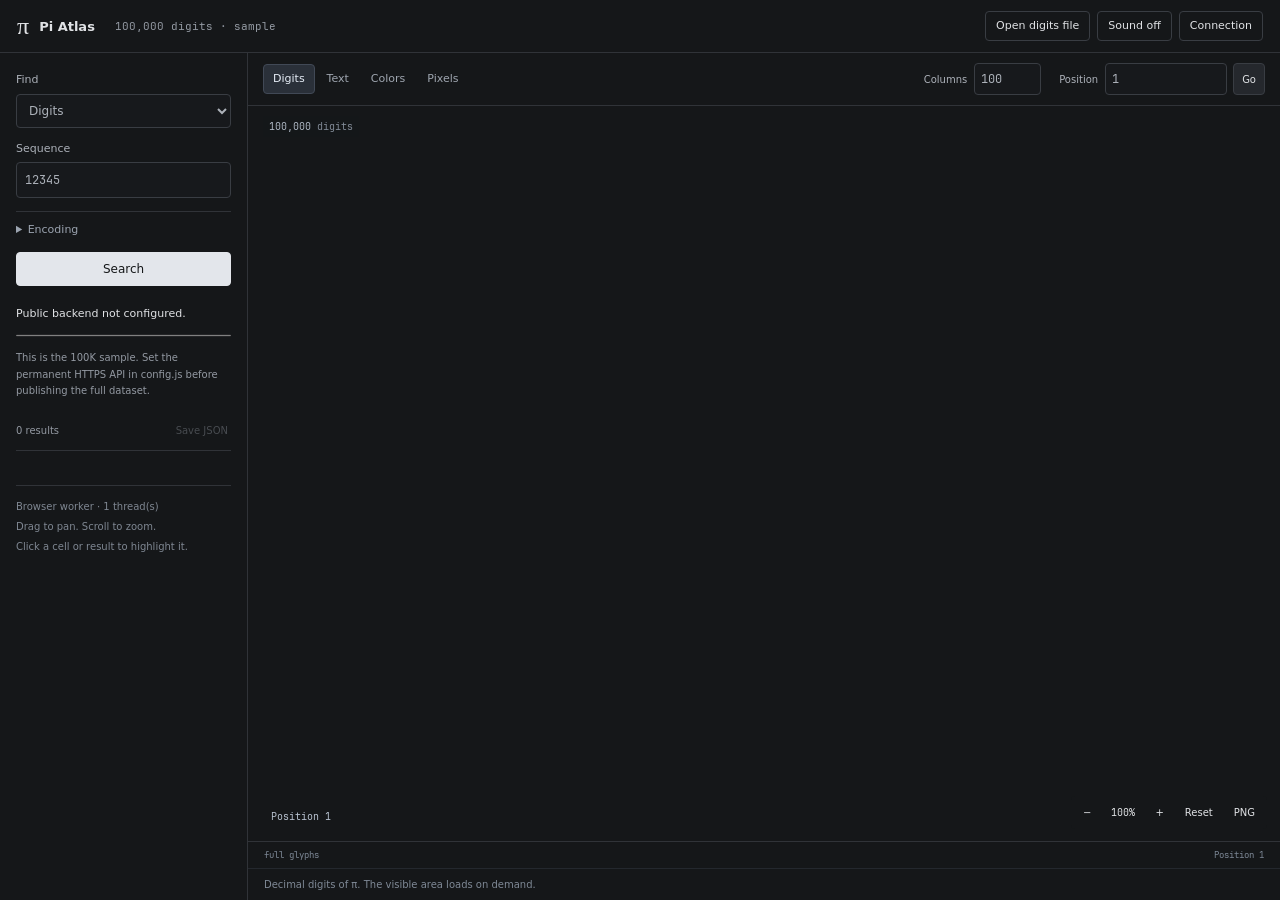
==== index.html @ 3bdf35b6 "add files" ====
<!doctype html>
<html lang="en"><head>
<meta charset="utf-8"><meta name="viewport" content="width=device-width,initial-scale=1"><meta name="theme-color" content="#151719"><title>Pi Atlas</title>
<script>if(location.protocol==='file:'&&!window.PI_STANDALONE)location.replace(new URL('Pi Atlas.html',location.href));</script>
<link rel="stylesheet" href="style.css"></head><body>
<header><a class="brand" href="./">π <span>Pi Atlas</span></a><span id="datasetBadge">Opening…</span><div class="header-actions"><button id="openFile">Open digits file</button><input id="digitFile" type="file" accept=".txt,.dec,.dat" hidden><button id="sound" title="Toggle sound">Sound off</button><button id="settings">Connection</button></div></header>
<main><aside><form id="searchForm">
<label>Find<select id="searchMode"><option value="digits">Digits</option><option value="text">Text</option><option value="colors">Colors</option><option value="shape">Pixel pattern</option></select></label>
<div id="sequenceControls"><label id="queryLabel">Sequence<input id="query" value="12345" maxlength="2048" autocomplete="off" spellcheck="false"></label><div id="palette" class="palette" hidden></div></div>
<div id="shapeControls" hidden><label>Pattern <span class="muted">0 dark · 1 light · ? ignore</span><textarea id="pattern" rows="5" spellcheck="false">?111?
10001
11111
10001
10001</textarea></label><div id="pixelEditor" aria-label="Pixel pattern editor"></div><div class="row"><button type="button" id="heart">Heart</button><button type="button" id="clearPattern">Clear</button><label class="file-button">Image<input type="file" id="imageInput" accept="image/*" hidden></label></div><label class="check"><input type="checkbox" id="sweep" checked> Try different row widths</label><div class="row"><label>From<input id="minWidth" type="number" min="1" max="4096" value="6"></label><label>To<input id="maxWidth" type="number" min="1" max="4096" value="64"></label></div></div>
<details id="encodingOptions"><summary>Encoding</summary><div class="encoding-fields"><div class="row"><label>Text<select id="scheme"><option value="mod26">Pairs mod 26</option><option value="a1z26">01–26 → A–Z</option><option value="ascii">ASCII triples</option></select></label><label>Offset<select id="alignment"><option>0</option><option>1</option><option>2</option></select></label></div><label>Pixels<select id="rule"><option value="threshold">0–4 dark, 5–9 light</option><option value="parity">Even dark, odd light</option></select></label></div></details>
<button class="primary" id="searchButton" type="submit">Search</button></form>
<div class="job"><div class="row"><span id="jobLabel" aria-live="polite">Opening dataset…</span><button id="cancel" hidden>Cancel</button></div><progress id="progress" value="0" max="1"></progress><p id="coverage" class="hint">Positions start at the first digit after the decimal point.</p><button id="continue" hidden>Continue search</button></div>
<div class="result-head"><span id="resultCount">Results</span><button id="downloadResults" disabled>Save JSON</button></div><div id="results" aria-label="Search results"></div>
<footer><span id="engine">…</span><span>Drag to pan. Scroll to zoom.</span><span>Click a cell or result to highlight it.</span></footer></aside>
<section class="explorer" aria-label="Pi canvas"><div class="toolbar"><div class="view-tabs" role="group" aria-label="View"><button data-view="digits" class="selected">Digits</button><button data-view="text">Text</button><button data-view="colors">Colors</button><button data-view="binary">Pixels</button></div><label>Columns <input id="cols" type="number" min="1" max="4096" value="100"></label><form id="jumpForm"><label>Position <input id="jump" inputmode="numeric" value="1"></label><button>Go</button></form></div>
<div class="canvas-wrap" id="canvasWrap"><canvas id="canvas" aria-label="Digits: drag to pan, scroll to zoom, click to highlight" tabindex="0"></canvas><div class="canvas-title"><span id="digitCount">—</span> digits <span id="loadingTile" hidden>Loading view…</span></div><div id="hover" class="hover">Position 1</div><div class="zoom-controls"><button id="zoomOut" aria-label="Zoom out">−</button><span id="zoomLabel">100%</span><button id="zoomIn" aria-label="Zoom in">+</button><button id="reset">Reset</button><button id="screenshot">PNG</button></div></div><div class="bottom-bar"><span id="lod">Digits</span><span id="position">Position 1</span></div><div class="encoding-note" id="encodingNote">Decimal digits of π. The visible area loads on demand.</div></section></main>
<dialog id="connection"><form id="connectionForm"><h2>Dataset connection</h2><p>Use a search server, or open a digits file from your computer. Large local files read only the visible area.</p><label>Server URL<input id="apiUrl" type="url" placeholder="https://api.example.com" spellcheck="false"></label><p class="hint">Leave blank for the 100K sample. A local file stays on your computer. A public dataset needs its search server to remain online.</p><div class="row"><button type="button" id="closeSettings">Close</button><button class="primary" type="submit">Connect</button></div><p id="connectionError" role="alert"></p></form></dialog>
<div id="toast" role="status" hidden></div><script src="config.js"></script><script src="viewport.js"></script><script type="module" src="app.js"></script></body></html>
---- style.css ----
@font-face{font-family:JetBrains;src:url('./assets/JetBrainsMono-Regular.woff2') format('woff2');font-display:swap}
:root{color-scheme:dark;--bg:#151719;--line:#303338;--ink:#e0e2e5;--muted:#9399a2}*{box-sizing:border-box}body{margin:0;background:var(--bg);color:var(--ink);font:12px/1.5 system-ui,'Segoe UI',sans-serif}button,input,select,textarea{font:inherit;color:inherit}button{cursor:pointer;background:#25282d;border:1px solid #393d43;border-radius:4px;padding:7px 11px;white-space:nowrap}button:hover{background:#32363c}button:disabled{opacity:.4;cursor:default}:focus-visible{outline:2px solid #b8d1f4;outline-offset:2px}input,select,textarea{background:#17191c;border:1px solid #393d43;border-radius:4px;padding:8px;width:100%;min-width:0}input,textarea{font-family:JetBrains,Consolas,monospace}label{display:block;color:#acb1b9;font-size:11px}label>input,label>select,label>textarea{margin-top:5px;font-size:12px}textarea{resize:vertical;line-height:1.6}header{height:53px;display:flex;align-items:center;gap:20px;padding:0 17px;border-bottom:1px solid var(--line)}.brand{display:flex;gap:10px;align-items:center;text-decoration:none;color:var(--ink);font:24px Georgia,serif}.brand span{font:600 13px system-ui}.header-actions{margin-left:auto;display:flex;gap:7px}.header-actions button{font-size:11px;padding:6px 10px;background:transparent}#datasetBadge{color:var(--muted);font:11px JetBrains,monospace}main{height:calc(100dvh - 53px);display:grid;grid-template-columns:248px minmax(0,1fr)}aside{padding:19px 16px;border-right:1px solid var(--line);overflow:auto;scrollbar-width:thin}#searchForm{display:grid;gap:13px}.row{display:flex;align-items:center;gap:8px}.row>label{flex:1;min-width:0}.primary{background:#e3e6eb;color:#151719;border-color:#e3e6eb}.primary:hover{background:#fff}.hint,.muted{color:var(--muted);font-size:10px;line-height:1.65}.muted{display:block}.job{margin:20px 0}.job .row{justify-content:space-between}#jobLabel{font-size:11px}#cancel,#continue{font-size:10px;padding:5px 8px}progress{height:3px;width:100%;accent-color:#b8d1f4;margin-top:9px}progress::-webkit-progress-bar{background:#30343a}progress::-webkit-progress-value{background:#a6bfdf}.result-head{display:flex;justify-content:space-between;align-items:center;border-bottom:1px solid var(--line);padding-bottom:9px;color:var(--muted);font-size:10px}.result-head button{border:0;background:none;font-size:10px;padding:3px}#results{display:grid;gap:4px;margin-top:10px}#results button{font:11px JetBrains,monospace;display:flex;justify-content:space-between;text-align:left;background:transparent;border-color:transparent;padding:9px 5px;white-space:normal;gap:5px}#results button:hover,#results button.active{background:#29323e;border-color:#3e536b}#results small{font:9px system-ui;color:var(--muted);white-space:nowrap}footer{border-top:1px solid var(--line);margin-top:24px;padding-top:13px;display:grid;gap:5px;color:#7f8792;font-size:10px}.explorer{min-width:0;min-height:0;display:flex;flex-direction:column}.toolbar{min-height:53px;display:flex;align-items:center;gap:18px;padding:10px 15px;border-bottom:1px solid var(--line);flex-wrap:wrap}.view-tabs{display:flex;gap:2px;margin-right:auto}.view-tabs button{background:transparent;border-color:transparent;padding:6px 9px;font-size:11px;color:#9ea5af}.view-tabs .selected{color:#e5ecf6;background:#2a3039;border-color:#414956}.toolbar>label,.toolbar form label{display:flex;align-items:center;gap:7px;white-space:nowrap;font-size:10px}.toolbar input{margin:0;width:67px;padding:6px}.toolbar form{display:flex;gap:6px}.toolbar form input{width:122px}.toolbar form button{font-size:10px;padding:5px 8px}.canvas-wrap{position:relative;flex:1;min-height:240px;overflow:hidden;background:#151719}canvas{display:block;width:100%;height:100%;touch-action:none;cursor:grab}canvas:active{cursor:grabbing}.canvas-title{position:absolute;left:15px;top:10px;color:#808995;background:#151719ed;font:10px JetBrains,monospace;padding:4px 6px;pointer-events:none}.canvas-title span:first-child{color:#aeb7c3}#loadingTile{margin-left:12px;color:#b8d1f4}.hover{position:absolute;bottom:13px;left:16px;pointer-events:none;font:10px JetBrains,monospace;background:#151719eb;padding:5px 7px;color:#b7c1cf}.zoom-controls{position:absolute;bottom:12px;right:13px;display:flex;align-items:center;gap:3px;background:#151719ec;padding:3px;border-radius:4px}.zoom-controls button{font-size:10px;padding:5px 8px;background:transparent;border-color:transparent}.zoom-controls button:hover{background:#30363f}.zoom-controls span{font:10px JetBrains,monospace;min-width:40px;text-align:center}.bottom-bar{display:flex;justify-content:space-between;gap:15px;border-top:1px solid var(--line);padding:7px 16px;color:#7c8795;font:9px JetBrains,monospace}.encoding-note{border-top:1px solid #24282e;padding:8px 16px;font-size:10px;color:#7f8996}details{border-top:1px solid var(--line);padding-top:10px}summary{color:#9ba4b0;cursor:pointer;font-size:11px}.encoding-fields{display:grid;gap:13px;margin-top:13px}.check{display:flex;align-items:center;gap:7px;margin:12px 0;font-size:10px}.check input{width:auto;margin:0}#shapeControls .row{margin-top:8px}.file-button{border:1px solid #393d43;border-radius:4px;padding:7px 12px;cursor:pointer}.palette{display:flex;gap:3px;margin-top:9px}.palette button{border:0;color:#161616;padding:5px 0;flex:1;min-width:0;font:10px JetBrains,monospace}#pixelEditor{display:grid;gap:2px;margin:9px 0;max-width:100%;overflow:auto}#pixelEditor button{width:20px;height:20px;padding:0;border-radius:2px;font-size:9px;background:#111316;color:#7f8996}#pixelEditor button[data-value="1"]{background:#d6e2f2;color:#17191c}#pixelEditor button[data-value="?"]{background:#313b48}dialog{background:#1e2126;color:var(--ink);border:1px solid #4a5361;border-radius:7px;padding:25px;max-width:440px;width:calc(100% - 30px)}dialog::backdrop{background:#0009}dialog h2{font-size:17px;font-weight:500;margin-top:0}dialog p{color:#a2acba;font-size:12px;line-height:1.8}dialog .row{justify-content:flex-end;margin-top:20px}#connectionError{color:#efafa8}#toast{position:fixed;bottom:20px;left:50%;transform:translateX(-50%);max-width:90vw;background:#d4dce7;color:#151719;padding:11px 18px;border-radius:5px;box-shadow:0 3px 20px #0006;z-index:5}[hidden]{display:none!important}
@media(max-width:900px){header{gap:12px}.header-actions button{padding:6px}.toolbar{gap:10px}main{grid-template-columns:220px minmax(0,1fr)}aside{padding:16px 12px}.toolbar form input{width:100px}.toolbar form label{font-size:0}.toolbar form label input{font-size:11px}}
@media(max-width:640px){header{padding:0 12px;height:49px;gap:10px}#datasetBadge{display:none}.brand span{font-size:12px}.header-actions{gap:4px}.header-actions button{font-size:10px}main{display:flex;flex-direction:column;height:auto}.explorer{order:-1;height:64dvh;min-height:380px}aside{border-right:0;border-top:1px solid var(--line);overflow:visible;padding:18px}.toolbar{gap:7px;padding:8px;min-height:48px}.view-tabs button{padding:5px 7px;font-size:10px}.toolbar>label{font-size:0}.toolbar>label input{font-size:10px;width:48px}.toolbar form input{width:90px}.encoding-note{font-size:9px}.hover{bottom:53px;left:10px}.zoom-controls{bottom:9px}.canvas-title{top:7px;left:10px}}
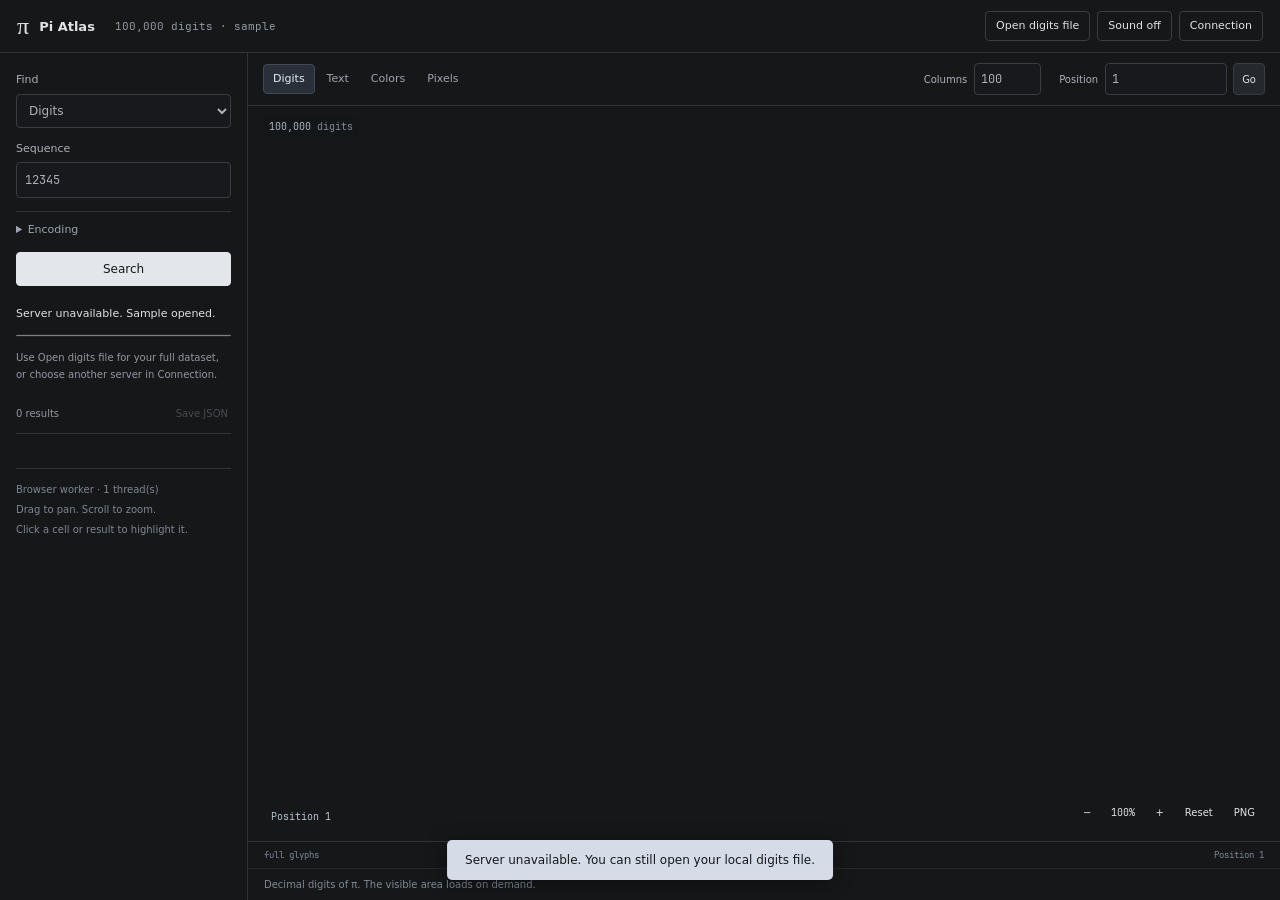
==== commit 01213529: "v1.0.1 made it so if api is offline it shows a message" ====
--- a/index.html
+++ b/index.html
@@ -20,4 +20,5 @@
 <section class="explorer" aria-label="Pi canvas"><div class="toolbar"><div class="view-tabs" role="group" aria-label="View"><button data-view="digits" class="selected">Digits</button><button data-view="text">Text</button><button data-view="colors">Colors</button><button data-view="binary">Pixels</button></div><label>Columns <input id="cols" type="number" min="1" max="4096" value="100"></label><form id="jumpForm"><label>Position <input id="jump" inputmode="numeric" value="1"></label><button>Go</button></form></div>
 <div class="canvas-wrap" id="canvasWrap"><canvas id="canvas" aria-label="Digits: drag to pan, scroll to zoom, click to highlight" tabindex="0"></canvas><div class="canvas-title"><span id="digitCount">—</span> digits <span id="loadingTile" hidden>Loading view…</span></div><div id="hover" class="hover">Position 1</div><div class="zoom-controls"><button id="zoomOut" aria-label="Zoom out">−</button><span id="zoomLabel">100%</span><button id="zoomIn" aria-label="Zoom in">+</button><button id="reset">Reset</button><button id="screenshot">PNG</button></div></div><div class="bottom-bar"><span id="lod">Digits</span><span id="position">Position 1</span></div><div class="encoding-note" id="encodingNote">Decimal digits of π. The visible area loads on demand.</div></section></main>
 <dialog id="connection"><form id="connectionForm"><h2>Dataset connection</h2><p>Use a search server, or open a digits file from your computer. Large local files read only the visible area.</p><label>Server URL<input id="apiUrl" type="url" placeholder="https://api.example.com" spellcheck="false"></label><p class="hint">Leave blank for the 100K sample. A local file stays on your computer. A public dataset needs its search server to remain online.</p><div class="row"><button type="button" id="closeSettings">Close</button><button class="primary" type="submit">Connect</button></div><p id="connectionError" role="alert"></p></form></dialog>
+<section id="apiOffline" class="api-offline" hidden role="status" aria-live="polite"><div><p>The API this website uses is offline, either computing more digits or just turned off</p><div class="offline-actions"><button id="openSmallVersion" class="primary">Check the 100K smaller version</button><button id="retryDefaultApi">Check API again</button></div><p id="offlineError" class="hint"></p></div></section>
 <div id="toast" role="status" hidden></div><script src="config.js"></script><script src="viewport.js"></script><script type="module" src="app.js"></script></body></html>
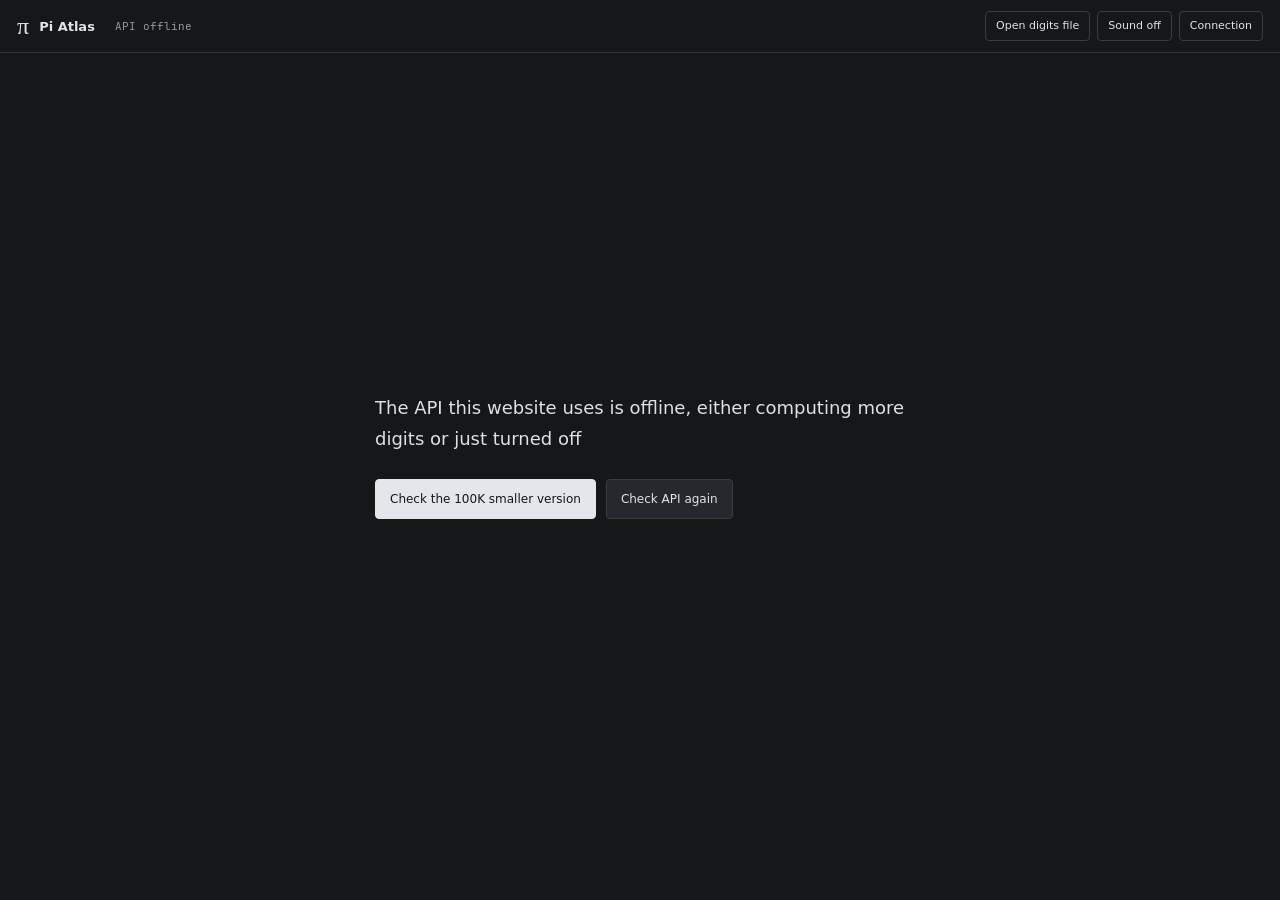
==== commit 7c5ac060: "Add files via upload" ====
--- a/index.html
+++ b/index.html
@@ -1,24 +1,24 @@
-<!doctype html>
-<html lang="en"><head>
-<meta charset="utf-8"><meta name="viewport" content="width=device-width,initial-scale=1"><meta name="theme-color" content="#151719"><title>Pi Atlas</title>
-<script>if(location.protocol==='file:'&&!window.PI_STANDALONE)location.replace(new URL('Pi Atlas.html',location.href));</script>
-<link rel="stylesheet" href="style.css"></head><body>
-<header><a class="brand" href="./">π <span>Pi Atlas</span></a><span id="datasetBadge">Opening…</span><div class="header-actions"><button id="openFile">Open digits file</button><input id="digitFile" type="file" accept=".txt,.dec,.dat" hidden><button id="sound" title="Toggle sound">Sound off</button><button id="settings">Connection</button></div></header>
-<main><aside><form id="searchForm">
-<label>Find<select id="searchMode"><option value="digits">Digits</option><option value="text">Text</option><option value="colors">Colors</option><option value="shape">Pixel pattern</option></select></label>
-<div id="sequenceControls"><label id="queryLabel">Sequence<input id="query" value="12345" maxlength="2048" autocomplete="off" spellcheck="false"></label><div id="palette" class="palette" hidden></div></div>
-<div id="shapeControls" hidden><label>Pattern <span class="muted">0 dark · 1 light · ? ignore</span><textarea id="pattern" rows="5" spellcheck="false">?111?
-10001
-11111
-10001
-10001</textarea></label><div id="pixelEditor" aria-label="Pixel pattern editor"></div><div class="row"><button type="button" id="heart">Heart</button><button type="button" id="clearPattern">Clear</button><label class="file-button">Image<input type="file" id="imageInput" accept="image/*" hidden></label></div><label class="check"><input type="checkbox" id="sweep" checked> Try different row widths</label><div class="row"><label>From<input id="minWidth" type="number" min="1" max="4096" value="6"></label><label>To<input id="maxWidth" type="number" min="1" max="4096" value="64"></label></div></div>
-<details id="encodingOptions"><summary>Encoding</summary><div class="encoding-fields"><div class="row"><label>Text<select id="scheme"><option value="mod26">Pairs mod 26</option><option value="a1z26">01–26 → A–Z</option><option value="ascii">ASCII triples</option></select></label><label>Offset<select id="alignment"><option>0</option><option>1</option><option>2</option></select></label></div><label>Pixels<select id="rule"><option value="threshold">0–4 dark, 5–9 light</option><option value="parity">Even dark, odd light</option></select></label></div></details>
-<button class="primary" id="searchButton" type="submit">Search</button></form>
-<div class="job"><div class="row"><span id="jobLabel" aria-live="polite">Opening dataset…</span><button id="cancel" hidden>Cancel</button></div><progress id="progress" value="0" max="1"></progress><p id="coverage" class="hint">Positions start at the first digit after the decimal point.</p><button id="continue" hidden>Continue search</button></div>
-<div class="result-head"><span id="resultCount">Results</span><button id="downloadResults" disabled>Save JSON</button></div><div id="results" aria-label="Search results"></div>
-<footer><span id="engine">…</span><span>Drag to pan. Scroll to zoom.</span><span>Click a cell or result to highlight it.</span></footer></aside>
-<section class="explorer" aria-label="Pi canvas"><div class="toolbar"><div class="view-tabs" role="group" aria-label="View"><button data-view="digits" class="selected">Digits</button><button data-view="text">Text</button><button data-view="colors">Colors</button><button data-view="binary">Pixels</button></div><label>Columns <input id="cols" type="number" min="1" max="4096" value="100"></label><form id="jumpForm"><label>Position <input id="jump" inputmode="numeric" value="1"></label><button>Go</button></form></div>
-<div class="canvas-wrap" id="canvasWrap"><canvas id="canvas" aria-label="Digits: drag to pan, scroll to zoom, click to highlight" tabindex="0"></canvas><div class="canvas-title"><span id="digitCount">—</span> digits <span id="loadingTile" hidden>Loading view…</span></div><div id="hover" class="hover">Position 1</div><div class="zoom-controls"><button id="zoomOut" aria-label="Zoom out">−</button><span id="zoomLabel">100%</span><button id="zoomIn" aria-label="Zoom in">+</button><button id="reset">Reset</button><button id="screenshot">PNG</button></div></div><div class="bottom-bar"><span id="lod">Digits</span><span id="position">Position 1</span></div><div class="encoding-note" id="encodingNote">Decimal digits of π. The visible area loads on demand.</div></section></main>
-<dialog id="connection"><form id="connectionForm"><h2>Dataset connection</h2><p>Use a search server, or open a digits file from your computer. Large local files read only the visible area.</p><label>Server URL<input id="apiUrl" type="url" placeholder="https://api.example.com" spellcheck="false"></label><p class="hint">Leave blank for the 100K sample. A local file stays on your computer. A public dataset needs its search server to remain online.</p><div class="row"><button type="button" id="closeSettings">Close</button><button class="primary" type="submit">Connect</button></div><p id="connectionError" role="alert"></p></form></dialog>
-<section id="apiOffline" class="api-offline" hidden role="status" aria-live="polite"><div><p>The API this website uses is offline, either computing more digits or just turned off</p><div class="offline-actions"><button id="openSmallVersion" class="primary">Check the 100K smaller version</button><button id="retryDefaultApi">Check API again</button></div><p id="offlineError" class="hint"></p></div></section>
-<div id="toast" role="status" hidden></div><script src="config.js"></script><script src="viewport.js"></script><script type="module" src="app.js"></script></body></html>
+<!doctype html>
+<html lang="en"><head>
+<meta charset="utf-8"><meta name="viewport" content="width=device-width,initial-scale=1"><meta name="theme-color" content="#151719"><title>Pi Atlas</title>
+<script>if(location.protocol==='file:'&&!window.PI_STANDALONE)location.replace(new URL('Pi Atlas.html',location.href));</script>
+<link rel="stylesheet" href="style.css"></head><body>
+<header><a class="brand" href="./">π <span>Pi Atlas</span></a><span id="datasetBadge">Opening…</span><div class="header-actions"><button id="openFile">Open digits file</button><input id="digitFile" type="file" accept=".txt,.dec,.dat" hidden><button id="sound" title="Toggle sound">Sound off</button><button id="settings">Connection</button></div></header>
+<main><aside><form id="searchForm">
+<label>Find<select id="searchMode"><option value="digits">Digits</option><option value="text">Text</option><option value="colors">Colors</option><option value="shape">Pixel pattern</option></select></label>
+<div id="sequenceControls"><label id="queryLabel">Sequence<input id="query" value="12345" maxlength="2048" autocomplete="off" spellcheck="false"></label><div id="palette" class="palette" hidden></div></div>
+<div id="shapeControls" hidden><label>Pattern <span class="muted">0 dark · 1 light · ? ignore</span><textarea id="pattern" rows="5" spellcheck="false">?111?
+10001
+11111
+10001
+10001</textarea></label><div id="pixelEditor" aria-label="Pixel pattern editor"></div><div class="row"><button type="button" id="heart">Heart</button><button type="button" id="clearPattern">Clear</button><label class="file-button">Image<input type="file" id="imageInput" accept="image/*" hidden></label></div><label class="check"><input type="checkbox" id="sweep" checked> Try different row widths</label><div class="row"><label>From<input id="minWidth" type="number" min="1" max="4096" value="6"></label><label>To<input id="maxWidth" type="number" min="1" max="4096" value="64"></label></div></div>
+<details id="encodingOptions"><summary>Encoding</summary><div class="encoding-fields"><div class="row"><label>Text<select id="scheme"><option value="mod26">Pairs mod 26</option><option value="a1z26">01–26 → A–Z</option><option value="ascii">ASCII triples</option></select></label><label>Offset<select id="alignment"><option>0</option><option>1</option><option>2</option></select></label></div><label>Pixels<select id="rule"><option value="threshold">0–4 dark, 5–9 light</option><option value="parity">Even dark, odd light</option></select></label></div></details>
+<button class="primary" id="searchButton" type="submit">Search</button></form>
+<div class="job"><div class="row"><span id="jobLabel" aria-live="polite">Opening dataset…</span><button id="cancel" hidden>Cancel</button></div><progress id="progress" value="0" max="1"></progress><p id="coverage" class="hint">Positions start at the first digit after the decimal point.</p><button id="continue" hidden>Continue search</button></div>
+<div class="result-head"><span id="resultCount">Results</span><button id="downloadResults" disabled>Save JSON</button></div><div id="results" aria-label="Search results"></div>
+<footer><span id="engine">…</span><span>Drag to pan. Scroll to zoom.</span><span>Click a cell or result to highlight it.</span></footer></aside>
+<section class="explorer" aria-label="Pi canvas"><div class="toolbar"><div class="view-tabs" role="group" aria-label="View"><button data-view="digits" class="selected">Digits</button><button data-view="text">Text</button><button data-view="colors">Colors</button><button data-view="binary">Pixels</button></div><label>Columns <input id="cols" type="number" min="1" max="4096" value="100"></label><form id="jumpForm"><label>Position <input id="jump" inputmode="numeric" value="1"></label><button>Go</button></form></div>
+<div class="canvas-wrap" id="canvasWrap"><canvas id="canvas" aria-label="Digits: drag to pan, scroll to zoom, click to highlight" tabindex="0"></canvas><div class="canvas-title"><span id="digitCount">—</span> digits <span id="loadingTile" hidden>Loading view…</span></div><div id="hover" class="hover">Position 1</div><div class="zoom-controls"><button id="zoomOut" aria-label="Zoom out">−</button><span id="zoomLabel">100%</span><button id="zoomIn" aria-label="Zoom in">+</button><button id="reset">Reset</button><button id="screenshot">PNG</button></div></div><div class="bottom-bar"><span id="lod">Digits</span><span id="position">Position 1</span></div><div class="encoding-note" id="encodingNote">Decimal digits of π. The visible area loads on demand.</div></section></main>
+<dialog id="connection"><form id="connectionForm"><h2>Dataset connection</h2><p>Use a search server, or open a digits file from your computer. Large local files read only the visible area.</p><label>Server URL<input id="apiUrl" type="url" placeholder="https://api.example.com" spellcheck="false"></label><p class="hint">Leave blank for the 100K sample. A local file stays on your computer. A public dataset needs its search server to remain online.</p><div class="row"><button type="button" id="closeSettings">Close</button><button class="primary" type="submit">Connect</button></div><p id="connectionError" role="alert"></p></form></dialog>
+<section id="apiOffline" class="api-offline" hidden role="status" aria-live="polite"><div><p>The API this website uses is offline, either computing more digits or just turned off</p><div class="offline-actions"><button id="openSmallVersion" class="primary">Check the 100K smaller version</button><button id="retryDefaultApi">Check API again</button></div><p id="offlineError" class="hint"></p></div></section>
+<div id="toast" role="status" hidden></div><script src="config.js?v=positional5"></script><script src="viewport.js?v=positional5"></script><script type="module" src="app.js?v=positional5"></script></body></html>
--- a/style.css
+++ b/style.css
@@ -2,3 +2,4 @@
 :root{color-scheme:dark;--bg:#151719;--line:#303338;--ink:#e0e2e5;--muted:#9399a2}*{box-sizing:border-box}body{margin:0;background:var(--bg);color:var(--ink);font:12px/1.5 system-ui,'Segoe UI',sans-serif}button,input,select,textarea{font:inherit;color:inherit}button{cursor:pointer;background:#25282d;border:1px solid #393d43;border-radius:4px;padding:7px 11px;white-space:nowrap}button:hover{background:#32363c}button:disabled{opacity:.4;cursor:default}:focus-visible{outline:2px solid #b8d1f4;outline-offset:2px}input,select,textarea{background:#17191c;border:1px solid #393d43;border-radius:4px;padding:8px;width:100%;min-width:0}input,textarea{font-family:JetBrains,Consolas,monospace}label{display:block;color:#acb1b9;font-size:11px}label>input,label>select,label>textarea{margin-top:5px;font-size:12px}textarea{resize:vertical;line-height:1.6}header{height:53px;display:flex;align-items:center;gap:20px;padding:0 17px;border-bottom:1px solid var(--line)}.brand{display:flex;gap:10px;align-items:center;text-decoration:none;color:var(--ink);font:24px Georgia,serif}.brand span{font:600 13px system-ui}.header-actions{margin-left:auto;display:flex;gap:7px}.header-actions button{font-size:11px;padding:6px 10px;background:transparent}#datasetBadge{color:var(--muted);font:11px JetBrains,monospace}main{height:calc(100dvh - 53px);display:grid;grid-template-columns:248px minmax(0,1fr)}aside{padding:19px 16px;border-right:1px solid var(--line);overflow:auto;scrollbar-width:thin}#searchForm{display:grid;gap:13px}.row{display:flex;align-items:center;gap:8px}.row>label{flex:1;min-width:0}.primary{background:#e3e6eb;color:#151719;border-color:#e3e6eb}.primary:hover{background:#fff}.hint,.muted{color:var(--muted);font-size:10px;line-height:1.65}.muted{display:block}.job{margin:20px 0}.job .row{justify-content:space-between}#jobLabel{font-size:11px}#cancel,#continue{font-size:10px;padding:5px 8px}progress{height:3px;width:100%;accent-color:#b8d1f4;margin-top:9px}progress::-webkit-progress-bar{background:#30343a}progress::-webkit-progress-value{background:#a6bfdf}.result-head{display:flex;justify-content:space-between;align-items:center;border-bottom:1px solid var(--line);padding-bottom:9px;color:var(--muted);font-size:10px}.result-head button{border:0;background:none;font-size:10px;padding:3px}#results{display:grid;gap:4px;margin-top:10px}#results button{font:11px JetBrains,monospace;display:flex;justify-content:space-between;text-align:left;background:transparent;border-color:transparent;padding:9px 5px;white-space:normal;gap:5px}#results button:hover,#results button.active{background:#29323e;border-color:#3e536b}#results small{font:9px system-ui;color:var(--muted);white-space:nowrap}footer{border-top:1px solid var(--line);margin-top:24px;padding-top:13px;display:grid;gap:5px;color:#7f8792;font-size:10px}.explorer{min-width:0;min-height:0;display:flex;flex-direction:column}.toolbar{min-height:53px;display:flex;align-items:center;gap:18px;padding:10px 15px;border-bottom:1px solid var(--line);flex-wrap:wrap}.view-tabs{display:flex;gap:2px;margin-right:auto}.view-tabs button{background:transparent;border-color:transparent;padding:6px 9px;font-size:11px;color:#9ea5af}.view-tabs .selected{color:#e5ecf6;background:#2a3039;border-color:#414956}.toolbar>label,.toolbar form label{display:flex;align-items:center;gap:7px;white-space:nowrap;font-size:10px}.toolbar input{margin:0;width:67px;padding:6px}.toolbar form{display:flex;gap:6px}.toolbar form input{width:122px}.toolbar form button{font-size:10px;padding:5px 8px}.canvas-wrap{position:relative;flex:1;min-height:240px;overflow:hidden;background:#151719}canvas{display:block;width:100%;height:100%;touch-action:none;cursor:grab}canvas:active{cursor:grabbing}.canvas-title{position:absolute;left:15px;top:10px;color:#808995;background:#151719ed;font:10px JetBrains,monospace;padding:4px 6px;pointer-events:none}.canvas-title span:first-child{color:#aeb7c3}#loadingTile{margin-left:12px;color:#b8d1f4}.hover{position:absolute;bottom:13px;left:16px;pointer-events:none;font:10px JetBrains,monospace;background:#151719eb;padding:5px 7px;color:#b7c1cf}.zoom-controls{position:absolute;bottom:12px;right:13px;display:flex;align-items:center;gap:3px;background:#151719ec;padding:3px;border-radius:4px}.zoom-controls button{font-size:10px;padding:5px 8px;background:transparent;border-color:transparent}.zoom-controls button:hover{background:#30363f}.zoom-controls span{font:10px JetBrains,monospace;min-width:40px;text-align:center}.bottom-bar{display:flex;justify-content:space-between;gap:15px;border-top:1px solid var(--line);padding:7px 16px;color:#7c8795;font:9px JetBrains,monospace}.encoding-note{border-top:1px solid #24282e;padding:8px 16px;font-size:10px;color:#7f8996}details{border-top:1px solid var(--line);padding-top:10px}summary{color:#9ba4b0;cursor:pointer;font-size:11px}.encoding-fields{display:grid;gap:13px;margin-top:13px}.check{display:flex;align-items:center;gap:7px;margin:12px 0;font-size:10px}.check input{width:auto;margin:0}#shapeControls .row{margin-top:8px}.file-button{border:1px solid #393d43;border-radius:4px;padding:7px 12px;cursor:pointer}.palette{display:flex;gap:3px;margin-top:9px}.palette button{border:0;color:#161616;padding:5px 0;flex:1;min-width:0;font:10px JetBrains,monospace}#pixelEditor{display:grid;gap:2px;margin:9px 0;max-width:100%;overflow:auto}#pixelEditor button{width:20px;height:20px;padding:0;border-radius:2px;font-size:9px;background:#111316;color:#7f8996}#pixelEditor button[data-value="1"]{background:#d6e2f2;color:#17191c}#pixelEditor button[data-value="?"]{background:#313b48}dialog{background:#1e2126;color:var(--ink);border:1px solid #4a5361;border-radius:7px;padding:25px;max-width:440px;width:calc(100% - 30px)}dialog::backdrop{background:#0009}dialog h2{font-size:17px;font-weight:500;margin-top:0}dialog p{color:#a2acba;font-size:12px;line-height:1.8}dialog .row{justify-content:flex-end;margin-top:20px}#connectionError{color:#efafa8}#toast{position:fixed;bottom:20px;left:50%;transform:translateX(-50%);max-width:90vw;background:#d4dce7;color:#151719;padding:11px 18px;border-radius:5px;box-shadow:0 3px 20px #0006;z-index:5}[hidden]{display:none!important}
 @media(max-width:900px){header{gap:12px}.header-actions button{padding:6px}.toolbar{gap:10px}main{grid-template-columns:220px minmax(0,1fr)}aside{padding:16px 12px}.toolbar form input{width:100px}.toolbar form label{font-size:0}.toolbar form label input{font-size:11px}}
 @media(max-width:640px){header{padding:0 12px;height:49px;gap:10px}#datasetBadge{display:none}.brand span{font-size:12px}.header-actions{gap:4px}.header-actions button{font-size:10px}main{display:flex;flex-direction:column;height:auto}.explorer{order:-1;height:64dvh;min-height:380px}aside{border-right:0;border-top:1px solid var(--line);overflow:visible;padding:18px}.toolbar{gap:7px;padding:8px;min-height:48px}.view-tabs button{padding:5px 7px;font-size:10px}.toolbar>label{font-size:0}.toolbar>label input{font-size:10px;width:48px}.toolbar form input{width:90px}.encoding-note{font-size:9px}.hover{bottom:53px;left:10px}.zoom-controls{bottom:9px}.canvas-title{top:7px;left:10px}}
+.api-offline{position:fixed;inset:53px 0 0;z-index:4;background:#151719;display:grid;place-items:center;padding:30px}.api-offline>div{max-width:530px}.api-offline p:first-child{font-size:18px;line-height:1.7;font-weight:400;color:#dce1e8;margin:0 0 25px}.offline-actions{display:flex;flex-wrap:wrap;gap:10px}.offline-actions button{padding:10px 14px}.api-offline .hint{margin-top:15px;min-height:16px}@media(max-width:640px){.api-offline{inset:49px 0 0;padding:25px}.api-offline p:first-child{font-size:17px}}
